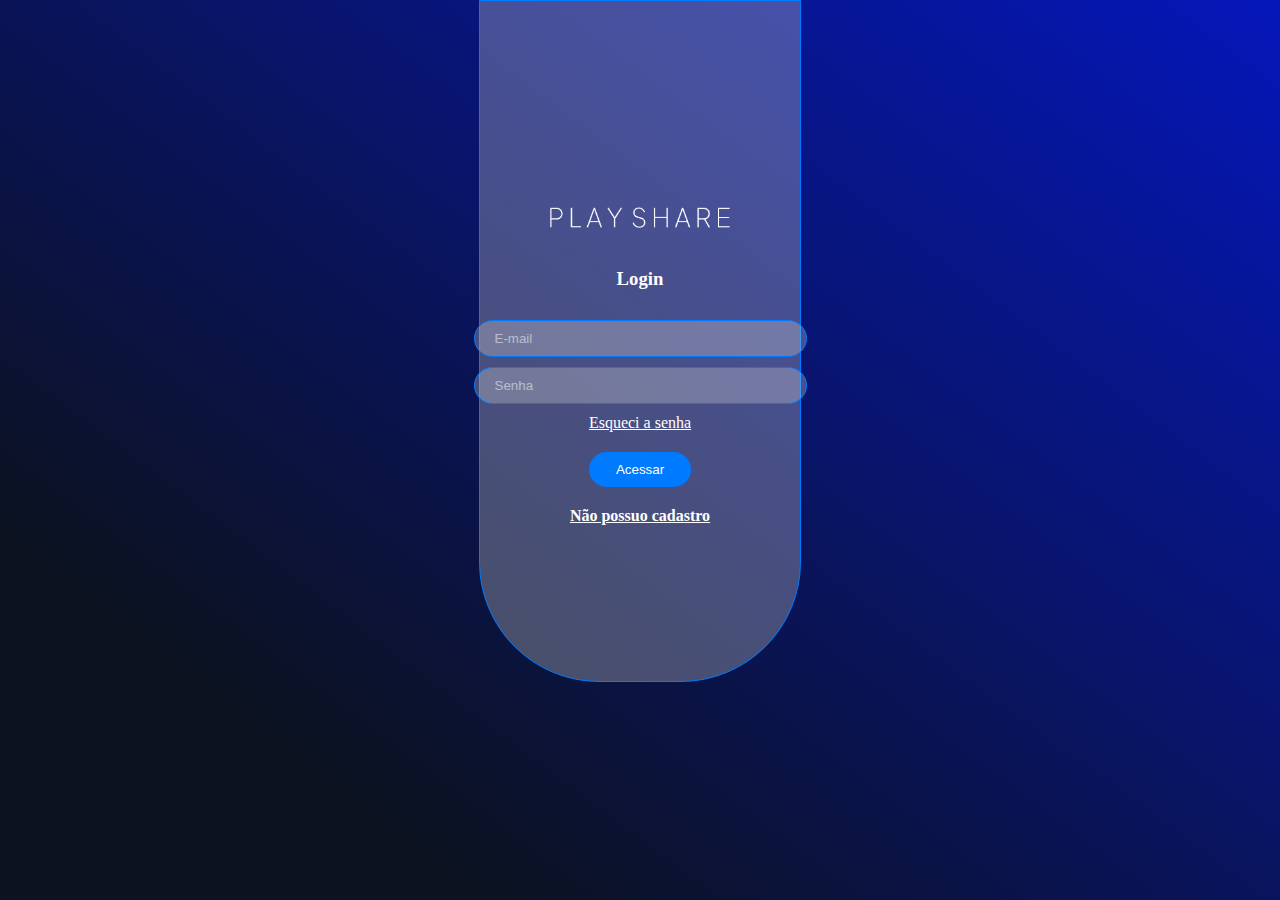
==== index.html @ b38b7589 "Add files via upload" ====
<!DOCTYPE html>
<html lang="en">

<head>
    <meta charset="UTF-8">
    <meta name="viewport" content="width=device-width, initial-scale=1.0">
    <title>Login PlayShare</title>
    <link rel="stylesheet" href="./style/style.css">
</head>

<body>
    <main id="login">
        <div class="container center--column b-blue">
            <img class="logo" src="./assets/logo.png" alt="">

            <div class="container__content center--column">
                <h3>Login</h3>
                <form class="center--column container__form" action="">
                    <input class="b-blue" type="text" placeholder="E-mail" id="email">
                    <input class="b-blue" type="password" placeholder="Senha" id="password">
                    <span style="color: red; display: none;">Usuário ou senha incirretos</span>
                    <a href="" id="forget-password">Esqueci a senha</a>
                    <button type="submit" id="send">Acessar</button>
                    <strong><a href="./cadastro.html" id="sign-in">Não possuo cadastro</a></strong>
                </form>

            </div>
        </div>
    </main>
</body>

</html>
---- style/style.css ----
* {
    margin: 0;
    padding: 0;
}

/*template*/

body {
    background: linear-gradient(217deg, #0517BA, #0C121F 80.71%);
    width: 100vw;
}


/*login page*/
#login {
    display: flex;
    justify-content: center;
    height: 100vh;
}

#login .container {
    width: 300px;
    padding: 140px 10px 90px 10px;
    height: 50vh;
    gap: 40px;
    border-radius: 0px 0px 120px 120px;
}

#login .container__content {
    color: #fff;
    gap: 30px;
}

#login .logo{
    width: 60%;
}

/*cadastro*/
#sign-in-page{
    background-color: rgba(217, 217, 217, .3) !important;
    height: 100vh;
}
#sign-in-page .container{
    color: white;
}
.container__description{
    gap: 8px;
    margin: 20px 0px;
}
#sign-in-page .logo{
    width: 40%;
}
#sign-in-page .image{
    width: 30vw;
    height: 80vh;
    object-fit: cover;
}

#sign-in-page .container__content {
    padding: 80px 0px 0px 100px;
    width: 50VW;
}
/*Formulario*/
.container__form {
    gap: 10px;
}

.inline-center input{
        width: 32vw;
}
#send{
    padding: 8px 25px;
    color: white;
    border-radius: 50px;
    border: solid 2px #007AFF;
    background-color: #007AFF;
    margin: 10px;

}
#send:hover{
    background-color: #0517BA;
    border: solid 2px #0517BA;
    cursor: pointer;
}

#back{
    padding: 8px 25px;
    color: #007AFF;
    border-radius: 50px;
    border: solid 2px #007AFF;
    background-color: #fff;
    margin: 10px;

}
#back:hover{
    border: solid 2px #0517BA;
    cursor: pointer;
}


input {
    width: 97%;
    border-radius: 50px;
    color: white;
    padding: 10px 20px;
}

input::placeholder {
    color: white;
    font-weight: 100;
    opacity: .5;
}

input:hover{
    cursor: pointer;
    background-color: rgba(217, 217, 217, .5);
}
.container__form a{
    color: #fff;
}

.container__form a:hover{
    cursor: pointer;
    color: #007AFF;
}

/*utilitarios*/
.inline-center{
    width: 100%;
    display: flex;
    gap: 10px;
    align-items: center;
    justify-content: center;
}
.center--column {
    width: 100%;
    display: flex;
    flex-direction: column;
    align-items: center;
    justify-content: center;
}

.b-blue {
    background-color: rgba(217, 217, 217, .3);
    border: solid 1px #007AFF;
}

.left__column{
    width: 100%;
    display: flex;
    flex-direction: column;
    align-items: start;
    justify-content: start;
}

.inline__end{
    display: flex;
    width: 100%;
    align-items: center;
    justify-content: end;
}

.center__between{
    display: flex;
    justify-content: space-between;
    align-items: center;
}


/*home*/
#home{
    display: flex;
    width: 100vw;
}

/*header*/
.header{
    padding: 20px 50px 20px 20px;
}
.header__content{
    width: 30vw;
}
.header__nav{
    width: 15vw;
}


/*navbar*/
.navbar{
    width: 15vw;
    height: 100vh;
}
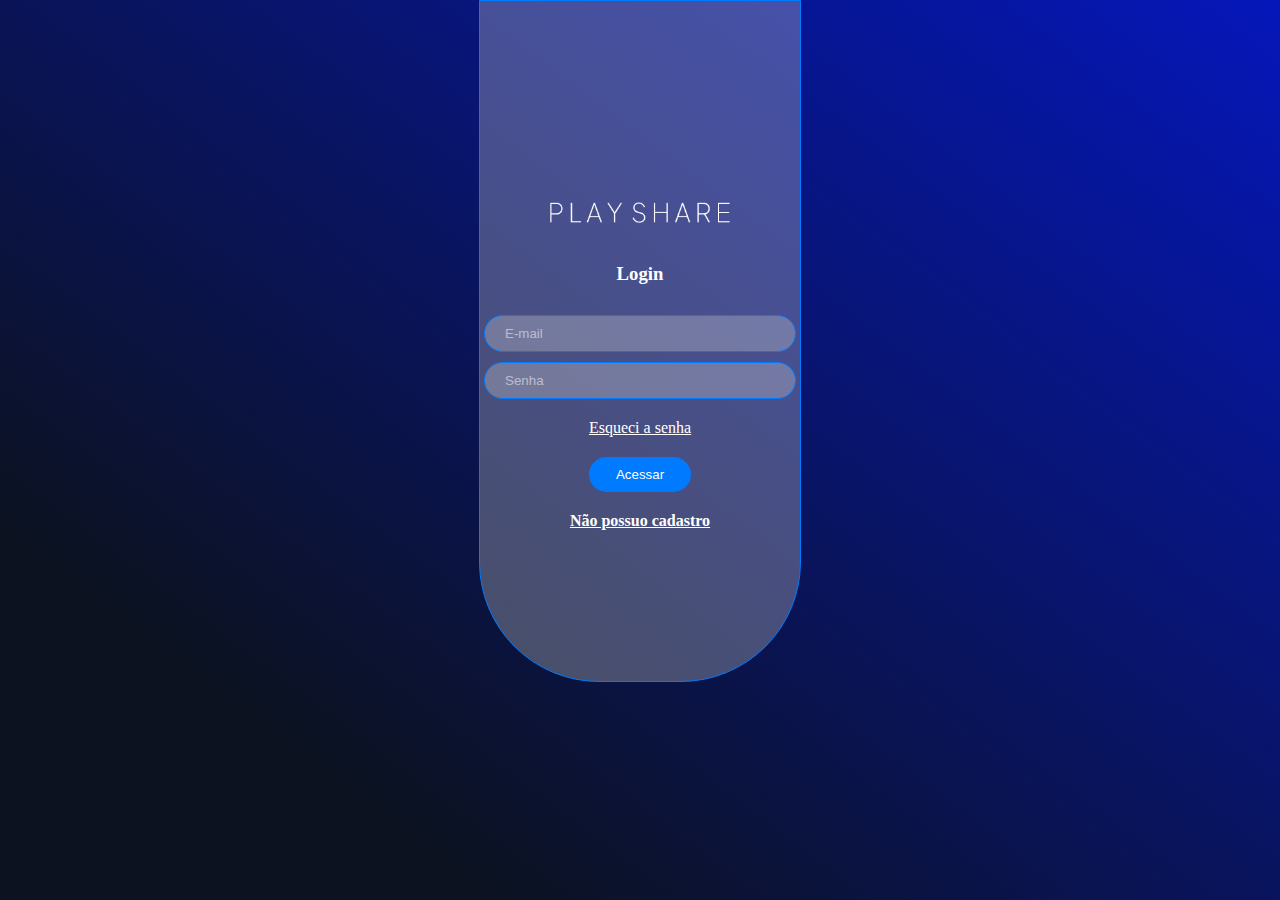
==== commit 1a4709b5: "Add files via upload" ====
--- a/index.html
+++ b/index.html
@@ -16,17 +16,18 @@
             <div class="container__content center--column">
                 <h3>Login</h3>
                 <form class="center--column container__form" action="">
-                    <input class="b-blue" type="text" placeholder="E-mail" id="email">
-                    <input class="b-blue" type="password" placeholder="Senha" id="password">
-                    <span style="color: red; display: none;">Usuário ou senha incirretos</span>
+                    <input class="b-blue" type="email" placeholder="E-mail" id="login-email">
+                    <input class="b-blue" type="password" placeholder="Senha" id="login-password">
+                    <span id="mensagem"></span>
                     <a href="" id="forget-password">Esqueci a senha</a>
-                    <button type="submit" id="send">Acessar</button>
+                    <button type="submit" id="send" onclick="login()">Acessar</button>
                     <strong><a href="./cadastro.html" id="sign-in">Não possuo cadastro</a></strong>
                 </form>
 
             </div>
         </div>
     </main>
+    <script src="./scripts/autenticacao.js"></script>
 </body>
 
 </html>--- a/style/style.css
+++ b/style/style.css
@@ -63,10 +63,7 @@
 /*Formulario*/
 .container__form {
     gap: 10px;
-}
-
-.inline-center input{
-        width: 32vw;
+    width: 600px;
 }
 #send{
     padding: 8px 25px;
@@ -99,7 +96,7 @@
 
 
 input {
-    width: 97%;
+    width: 90%;
     border-radius: 50px;
     color: white;
     padding: 10px 20px;
@@ -126,7 +123,7 @@
 
 /*utilitarios*/
 .inline-center{
-    width: 100%;
+    width: 96%;
     display: flex;
     gap: 10px;
     align-items: center;
@@ -142,8 +139,11 @@
 
 .b-blue {
     background-color: rgba(217, 217, 217, .3);
+    background-size: cover;
+    background-repeat: no-repeat;
     border: solid 1px #007AFF;
 }
+
 
 .left__column{
     width: 100%;
@@ -173,20 +173,128 @@
     width: 100vw;
 }
 
+#home .container{
+    margin-left: 8.1%;
+}
+
 /*header*/
 .header{
-    padding: 20px 50px 20px 20px;
+    padding: 20px 25px;
+    width: 88vw;
+    border-radius: 0px 0px 0px 20px ;
 }
 .header__content{
     width: 30vw;
 }
 .header__nav{
-    width: 15vw;
-}
-
-
+    width: 10vw;
+}
+/*sideba*/
+.sidebar{
+    width: 8vw;
+    display: flex;
+    flex-direction: column;
+    justify-content: start;
+    align-items: center;
+    gap: 20px;
+    padding: 20px 0;
+    height: 100%;
+    height: 100vh;
+    position: fixed;
+}
+#profile-img{
+    height: 40px;
+    width: 40px;
+    border-radius: 50%;
+    background-color: aqua;
+}
 /*navbar*/
 .navbar{
-    width: 15vw;
-    height: 100vh;
+    display: flex;
+    flex-direction: column;
+    align-items: center;
+    gap: 40px;
+    padding: 30px 0;
+}
+
+/*sections*/
+section{
+    display: flex;
+    flex-direction: column;
+    gap: 20px;
+    padding: 20px;
+}
+
+.section__header{
+    color: white;
+    display: flex;
+    justify-content: space-between;
+    align-items: center;
+}
+
+.section__content{
+    display: flex;
+    gap: 20px;
+}
+
+.recomendations{
+    width: 250px;
+    height: 250px;
+    background-image: url(../assets/country.png);
+    background-repeat: no-repeat;
+    background-size: cover;
+    border-radius: 15px;
+    display: flex;
+    justify-content: center;
+    align-items: end;
+}
+
+.recomendations__description{
+    background-color: rgba(255, 255, 255, .5);
+    padding: 10px;
+    display: flex;
+    width: 100%;
+    justify-content: space-between;
+    border-radius: 0px 0px 15px 15px ;
+}
+
+.artist__img{
+    background-image: url(../assets/artist.png);
+    background-repeat: no-repeat;
+    background-size: cover;
+    width: 160px;
+    height: 160px;
+}
+
+.artist{
+    display: flex;
+    flex-direction: column;
+    justify-content: center;
+    align-items: center;
+    gap: 10px;
+}
+
+.artist__name{
+    color: white;
+    text-align: center;
+}
+
+.playlist__img {
+    position: relative;
+    width: 200px; /* Ajuste o tamanho conforme necessário */
+    height: 200px; /* Ajuste o tamanho conforme necessário */
+    border-radius: 50%;
+    background-color: #3498db; /* Cor de fundo do círculo */
+    overflow: hidden;
+}
+
+.hole {
+    position: absolute;
+    top: 50%;
+    left: 50%;
+    width: 100px; /* Ajuste o tamanho do furo */
+    height: 100px; /* Ajuste o tamanho do furo */
+    border-radius: 50%;
+    background-color: black; /* Cor do fundo que aparece no furo */
+    transform: translate(-50%, -50%);
 }